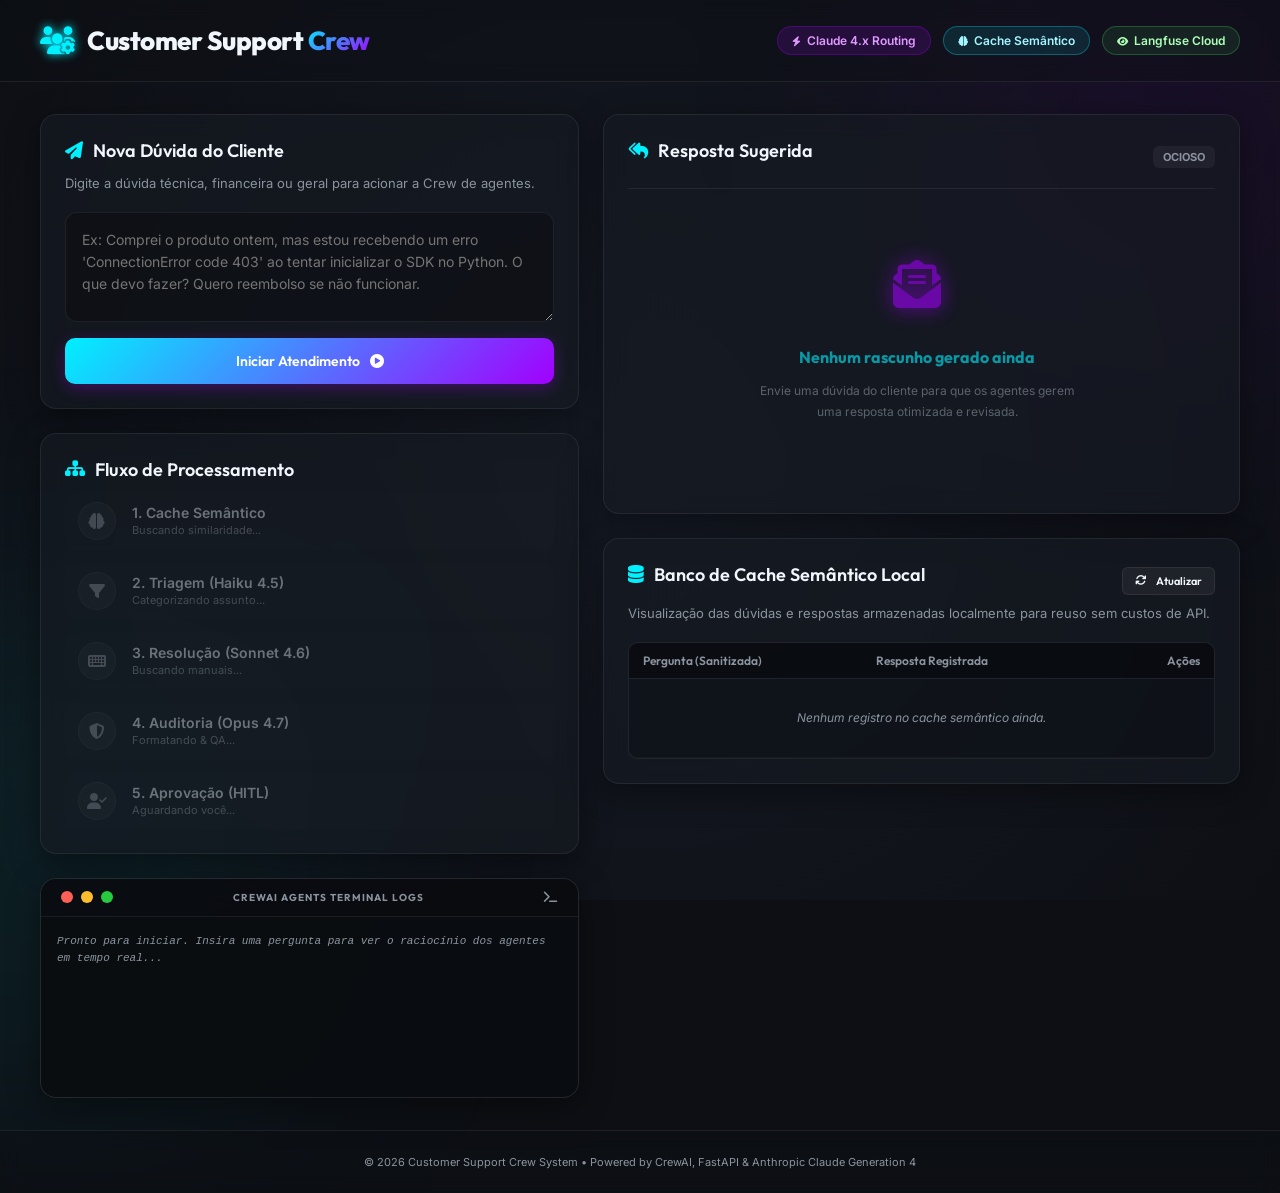
==== templates/index.html @ c0f91ed8 "feat: setup customer support crew system with native crewai tracing and fastapi" ====
<!DOCTYPE html>
<html lang="pt-BR">
<head>
    <meta charset="UTF-8">
    <meta name="viewport" content="width=device-width, initial-scale=1.0">
    <title>AI Customer Support - CrewAI & Claude 4</title>
    <!-- Google Fonts: Outfit (Títulos) e Inter (Texto) -->
    <link rel="preconnect" href="https://fonts.googleapis.com">
    <link rel="preconnect" href="https://fonts.gstatic.com" crossorigin>
    <link href="https://fonts.googleapis.com/css2?family=Inter:wght@300;400;500;600;700&family=Outfit:wght@400;500;600;700;800&display=swap" rel="stylesheet">
    <!-- FontAwesome para Ícones -->
    <link rel="stylesheet" href="https://cdnjs.cloudflare.com/ajax/libs/font-awesome/6.4.0/css/all.min.css">
    <!-- Estilos Customizados -->
    <link rel="stylesheet" href="/static/css/style.css">
</head>
<body>
    <div class="glass-bg"></div>
    <div class="glow-orb orb-purple"></div>
    <div class="glow-orb orb-blue"></div>

    <header class="app-header">
        <div class="logo">
            <i class="fa-solid fa-users-gear glow-icon"></i>
            <h1>Customer Support <span>Crew</span></h1>
        </div>
        <div class="tagline">
            <span class="badge badge-model"><i class="fa-solid fa-bolt"></i> Claude 4.x Routing</span>
            <span class="badge badge-cache"><i class="fa-solid fa-brain"></i> Cache Semântico</span>
            <span class="badge badge-observability"><i class="fa-solid fa-eye"></i> Langfuse Cloud</span>
        </div>
    </header>

    <main class="app-layout">
        <!-- Coluna da Esquerda: Inputs, Status e Terminal -->
        <section class="column-left">
            <!-- Painel de Input -->
            <div class="glass-card card-input">
                <h2><i class="fa-solid fa-paper-plane"></i> Nova Dúvida do Cliente</h2>
                <p class="card-desc">Digite a dúvida técnica, financeira ou geral para acionar a Crew de agentes.</p>
                <form id="inquiry-form">
                    <textarea 
                        id="customer-inquiry" 
                        placeholder="Ex: Comprei o produto ontem, mas estou recebendo um erro 'ConnectionError code 403' ao tentar inicializar o SDK no Python. O que devo fazer? Quero reembolso se não funcionar."
                        required></textarea>
                    <button type="submit" id="btn-submit" class="btn btn-primary">
                        <span>Iniciar Atendimento</span>
                        <i class="fa-solid fa-circle-play"></i>
                    </button>
                </form>
            </div>

            <!-- Pipeline de Status dos Agentes -->
            <div class="glass-card card-pipeline">
                <h2><i class="fa-solid fa-sitemap"></i> Fluxo de Processamento</h2>
                <div class="pipeline">
                    <div class="pipeline-step" id="step-cache">
                        <div class="step-icon"><i class="fa-solid fa-brain"></i></div>
                        <div class="step-info">
                            <h3>1. Cache Semântico</h3>
                            <p>Buscando similaridade...</p>
                        </div>
                    </div>
                    <div class="pipeline-step" id="step-triando">
                        <div class="step-icon"><i class="fa-solid fa-filter"></i></div>
                        <div class="step-info">
                            <h3>2. Triagem (Haiku 4.5)</h3>
                            <p>Categorizando assunto...</p>
                        </div>
                    </div>
                    <div class="pipeline-step" id="step-resolvendo">
                        <div class="step-icon"><i class="fa-solid fa-keyboard"></i></div>
                        <div class="step-info">
                            <h3>3. Resolução (Sonnet 4.6)</h3>
                            <p>Buscando manuais...</p>
                        </div>
                    </div>
                    <div class="pipeline-step" id="step-auditando">
                        <div class="step-icon"><i class="fa-solid fa-shield-halved"></i></div>
                        <div class="step-info">
                            <h3>4. Auditoria (Opus 4.7)</h3>
                            <p>Formatando & QA...</p>
                        </div>
                    </div>
                    <div class="pipeline-step" id="step-hitl">
                        <div class="step-icon"><i class="fa-solid fa-user-check"></i></div>
                        <div class="step-info">
                            <h3>5. Aprovação (HITL)</h3>
                            <p>Aguardando você...</p>
                        </div>
                    </div>
                </div>
            </div>

            <!-- Terminal de Logs em Tempo Real -->
            <div class="glass-card card-terminal">
                <div class="terminal-header">
                    <div class="terminal-buttons">
                        <span class="t-btn red"></span>
                        <span class="t-btn yellow"></span>
                        <span class="t-btn green"></span>
                    </div>
                    <div class="terminal-title">CREWAI AGENTS TERMINAL LOGS</div>
                    <i class="fa-solid fa-terminal"></i>
                </div>
                <div class="terminal-body" id="terminal-body">
                    <p class="terminal-welcome">Pronto para iniciar. Insira uma pergunta para ver o raciocínio dos agentes em tempo real...</p>
                </div>
            </div>
        </section>

        <!-- Coluna da Direita: Rascunho / Resposta e HITL Controls -->
        <section class="column-right">
            <div class="glass-card card-output" id="card-output">
                <div class="output-header">
                    <h2><i class="fa-solid fa-reply-all"></i> Resposta Sugerida</h2>
                    <span class="status-badge" id="job-status-badge">Ocioso</span>
                </div>

                <div class="output-content" id="output-content">
                    <div class="empty-state">
                        <i class="fa-solid fa-envelope-open-text glow-icon-large"></i>
                        <h3>Nenhum rascunho gerado ainda</h3>
                        <p>Envie uma dúvida do cliente para que os agentes gerem uma resposta otimizada e revisada.</p>
                    </div>
                </div>

                <!-- Painel de Controle HITL (Human-in-the-Loop) -->
                <div class="hitl-actions hidden" id="hitl-actions-container">
                    <div class="hitl-alert">
                        <i class="fa-solid fa-circle-exclamation animate-pulse"></i>
                        <div>
                            <strong>Revisão Humana Necessária (HITL):</strong> O Claude Opus 4.7 gerou a resposta acima. Aprove-a para salvar no cache ou forneça feedback para que os agentes façam ajustes.
                        </div>
                    </div>
                    <div class="feedback-input-wrapper">
                        <textarea id="human-feedback" placeholder="Digite seu feedback de correção caso queira refinar a resposta. Ex: 'Explique melhor o passo 2 e remova a menção a PIX, aceitamos apenas cartão.'"></textarea>
                    </div>
                    <div class="hitl-buttons">
                        <button class="btn btn-danger" id="btn-reject">
                            <i class="fa-solid fa-arrows-rotate"></i>
                            <span>Refinar com Feedback</span>
                        </button>
                        <button class="btn btn-success" id="btn-approve">
                            <i class="fa-solid fa-check-double"></i>
                            <span>Aprovar e Salvar no Cache</span>
                        </button>
                    </div>
                </div>
            </div>

            <!-- Gerenciamento de Cache Semântico -->
            <div class="glass-card card-cache-mgr">
                <div class="cache-header">
                    <h2><i class="fa-solid fa-database"></i> Banco de Cache Semântico Local</h2>
                    <button class="btn btn-small" id="btn-refresh-cache"><i class="fa-solid fa-sync"></i> Atualizar</button>
                </div>
                <p class="card-desc">Visualização das dúvidas e respostas armazenadas localmente para reuso sem custos de API.</p>
                <div class="cache-table-wrapper">
                    <table class="cache-table">
                        <thead>
                            <tr>
                                <th style="width: 40%">Pergunta (Sanitizada)</th>
                                <th style="width: 50%">Resposta Registrada</th>
                                <th style="width: 10%; text-align: center">Ações</th>
                            </tr>
                        </thead>
                        <tbody id="cache-list-body">
                            <tr>
                                <td colspan="3" class="table-empty">Nenhum registro no cache semântico ainda.</td>
                            </tr>
                        </tbody>
                    </table>
                </div>
            </div>
        </section>
    </main>

    <!-- Marcadores de Versão -->
    <footer class="app-footer">
        <p>© 2026 Customer Support Crew System • Powered by CrewAI, FastAPI & Anthropic Claude Generation 4</p>
    </footer>

    <!-- jQuery para simplificar requisições -->
    <script src="https://code.jquery.com/jquery-3.6.0.min.js"></script>
    <!-- Lógica Frontend -->
    <script src="/static/js/app.js"></script>
</body>
</html>
---- static/css/style.css ----
/* static/css/style.css */

:root {
    --bg-color: #0d0f14;
    --card-bg: rgba(22, 27, 34, 0.65);
    --card-border: rgba(255, 255, 255, 0.07);
    --text-primary: #f0f6fc;
    --text-secondary: #8b949e;
    --primary-neon: #00f0ff;
    --primary-neon-rgb: 0, 240, 255;
    --secondary-neon: #a200ff;
    --secondary-neon-rgb: 162, 0, 255;
    --success-green: #39d353;
    --danger-red: #ff3e3e;
    --warning-yellow: #f1c40f;
    --font-heading: 'Outfit', sans-serif;
    --font-body: 'Inter', sans-serif;
}

* {
    margin: 0;
    padding: 0;
    box-sizing: border-box;
}

body {
    background-color: var(--bg-color);
    color: var(--text-primary);
    font-family: var(--font-body);
    min-height: 100vh;
    display: flex;
    flex-direction: column;
    overflow-x: hidden;
    position: relative;
}

/* --- ELEMENTOS DE BACKROUND NEON --- */
.glass-bg {
    position: fixed;
    top: 0;
    left: 0;
    width: 100%;
    height: 100%;
    z-index: -3;
    background: radial-gradient(circle at 50% 50%, #151a24 0%, #0d0f14 100%);
}

.glow-orb {
    position: fixed;
    width: 400px;
    height: 400px;
    border-radius: 50%;
    filter: blur(150px);
    z-index: -2;
    opacity: 0.15;
    pointer-events: none;
    animation: drift 20s infinite alternate ease-in-out;
}

.orb-purple {
    background-color: var(--secondary-neon);
    top: -100px;
    right: -100px;
}

.orb-blue {
    background-color: var(--primary-neon);
    bottom: -150px;
    left: -150px;
    animation-delay: -5s;
}

@keyframes drift {
    0% { transform: translate(0, 0) scale(1); }
    100% { transform: translate(100px, 50px) scale(1.2); }
}

/* --- HEADER --- */
.app-header {
    padding: 24px 40px;
    display: flex;
    justify-content: space-between;
    align-items: center;
    border-bottom: 1px solid var(--card-border);
    backdrop-filter: blur(10px);
    background-color: rgba(13, 15, 20, 0.4);
    z-index: 10;
}

.logo {
    display: flex;
    align-items: center;
    gap: 12px;
}

.logo i {
    font-size: 28px;
    color: var(--primary-neon);
}

.glow-icon {
    text-shadow: 0 0 10px var(--primary-neon);
}

.logo h1 {
    font-family: var(--font-heading);
    font-size: 26px;
    font-weight: 800;
    letter-spacing: -0.5px;
}

.logo h1 span {
    background: linear-gradient(135deg, var(--primary-neon), var(--secondary-neon));
    -webkit-background-clip: text;
    -webkit-text-fill-color: transparent;
}

.tagline {
    display: flex;
    gap: 12px;
}

.badge {
    font-size: 12px;
    font-weight: 600;
    padding: 6px 14px;
    border-radius: 20px;
    display: flex;
    align-items: center;
    gap: 6px;
    border: 1px solid rgba(255, 255, 255, 0.05);
}

.badge i {
    font-size: 10px;
}

.badge-model {
    background-color: rgba(162, 0, 255, 0.15);
    color: #e099ff;
    border-color: rgba(162, 0, 255, 0.3);
}

.badge-cache {
    background-color: rgba(0, 240, 255, 0.1);
    color: #a4f5ff;
    border-color: rgba(0, 240, 255, 0.3);
}

.badge-observability {
    background-color: rgba(57, 211, 83, 0.1);
    color: #adffb8;
    border-color: rgba(57, 211, 83, 0.3);
}

/* --- APP LAYOUT --- */
.app-layout {
    flex: 1;
    display: grid;
    grid-template-columns: 1.1fr 1.3fr;
    gap: 24px;
    padding: 32px 40px;
    max-width: 1800px;
    width: 100%;
    margin: 0 auto;
}

.column-left, .column-right {
    display: flex;
    flex-direction: column;
    gap: 24px;
}

/* --- CARDS (GLASSMORPHISM) --- */
.glass-card {
    background: var(--card-bg);
    border: 1px solid var(--card-border);
    border-radius: 16px;
    padding: 24px;
    backdrop-filter: blur(12px);
    -webkit-backdrop-filter: blur(12px);
    box-shadow: 0 8px 32px 0 rgba(0, 0, 0, 0.4);
    transition: transform 0.3s ease, box-shadow 0.3s ease;
}

.glass-card:hover {
    box-shadow: 0 8px 32px 0 rgba(0, 240, 255, 0.05), 0 0 1px 0 rgba(255, 255, 255, 0.15);
}

.glass-card h2 {
    font-family: var(--font-heading);
    font-size: 18px;
    font-weight: 600;
    margin-bottom: 12px;
    display: flex;
    align-items: center;
    gap: 10px;
}

.glass-card h2 i {
    color: var(--primary-neon);
}

.card-desc {
    font-size: 13px;
    color: var(--text-secondary);
    margin-bottom: 18px;
    line-height: 1.5;
}

/* --- FORMULÁRIO --- */
#inquiry-form {
    display: flex;
    flex-direction: column;
    gap: 16px;
}

textarea {
    width: 100%;
    min-height: 110px;
    background-color: rgba(13, 15, 20, 0.7);
    border: 1px solid var(--card-border);
    border-radius: 12px;
    padding: 16px;
    color: var(--text-primary);
    font-family: var(--font-body);
    font-size: 14px;
    line-height: 1.6;
    resize: vertical;
    outline: none;
    transition: border-color 0.2s ease, box-shadow 0.2s ease;
}

textarea:focus {
    border-color: var(--primary-neon);
    box-shadow: 0 0 8px rgba(0, 240, 255, 0.2);
}

/* --- BOTÕES --- */
.btn {
    display: inline-flex;
    align-items: center;
    justify-content: center;
    gap: 10px;
    font-family: var(--font-heading);
    font-size: 14px;
    font-weight: 600;
    padding: 14px 24px;
    border-radius: 10px;
    border: none;
    cursor: pointer;
    transition: all 0.2s ease;
    outline: none;
}

.btn-primary {
    background: linear-gradient(135deg, var(--primary-neon), var(--secondary-neon));
    color: #ffffff;
    box-shadow: 0 4px 15px rgba(162, 0, 255, 0.3);
}

.btn-primary:hover {
    transform: translateY(-2px);
    box-shadow: 0 6px 20px rgba(0, 240, 255, 0.4);
}

.btn-success {
    background-color: var(--success-green);
    color: #0d0f14;
}

.btn-success:hover {
    background-color: #2ebc44;
    transform: translateY(-2px);
}

.btn-danger {
    background-color: rgba(255, 62, 62, 0.15);
    color: var(--danger-red);
    border: 1px solid rgba(255, 62, 62, 0.3);
}

.btn-danger:hover {
    background-color: var(--danger-red);
    color: #ffffff;
    transform: translateY(-2px);
}

.btn-small {
    padding: 6px 12px;
    font-size: 11px;
    border-radius: 6px;
    background-color: rgba(255, 255, 255, 0.05);
    border: 1px solid var(--card-border);
    color: var(--text-primary);
}

.btn-small:hover {
    background-color: rgba(255, 255, 255, 0.15);
}

/* --- PIPELINE DE STATUS --- */
.pipeline {
    display: flex;
    flex-direction: column;
    gap: 14px;
}

.pipeline-step {
    display: flex;
    align-items: center;
    gap: 16px;
    padding: 8px 12px;
    border-radius: 10px;
    background-color: rgba(255, 255, 255, 0.02);
    border: 1px solid transparent;
    opacity: 0.4;
    transition: all 0.3s ease;
}

.pipeline-step.active {
    opacity: 1;
    background-color: rgba(0, 240, 255, 0.05);
    border-color: rgba(0, 240, 255, 0.2);
    box-shadow: 0 0 15px rgba(0, 240, 255, 0.03);
}

.pipeline-step.completed {
    opacity: 0.9;
    border-color: rgba(57, 211, 83, 0.15);
}

.step-icon {
    width: 38px;
    height: 38px;
    border-radius: 50%;
    background-color: rgba(255, 255, 255, 0.05);
    display: flex;
    align-items: center;
    justify-content: center;
    font-size: 16px;
    color: var(--text-secondary);
    transition: all 0.3s ease;
    border: 1px solid var(--card-border);
}

.pipeline-step.active .step-icon {
    background-color: var(--primary-neon);
    color: #0d0f14;
    box-shadow: 0 0 10px rgba(0, 240, 255, 0.6);
    border-color: transparent;
}

.pipeline-step.completed .step-icon {
    background-color: var(--success-green);
    color: #0d0f14;
    border-color: transparent;
}

.step-info h3 {
    font-size: 14px;
    font-weight: 600;
    margin-bottom: 2px;
}

.step-info p {
    font-size: 11px;
    color: var(--text-secondary);
}

.pipeline-step.active .step-info p {
    color: var(--primary-neon);
}

/* --- TERMINAL DE LOGS --- */
.card-terminal {
    padding: 0;
    overflow: hidden;
    display: flex;
    flex-direction: column;
}

.terminal-header {
    background-color: rgba(9, 11, 15, 0.9);
    padding: 12px 20px;
    display: flex;
    align-items: center;
    border-bottom: 1px solid var(--card-border);
}

.terminal-buttons {
    display: flex;
    gap: 8px;
}

.t-btn {
    width: 12px;
    height: 12px;
    border-radius: 50%;
}

.t-btn.red { background-color: #ff5f56; }
.t-btn.yellow { background-color: #ffbd2e; }
.t-btn.green { background-color: #27c93f; }

.terminal-title {
    flex: 1;
    text-align: center;
    font-family: var(--font-heading);
    font-size: 10px;
    font-weight: 700;
    letter-spacing: 1px;
    color: var(--text-secondary);
}

.terminal-header i {
    font-size: 12px;
    color: var(--text-secondary);
}

.terminal-body {
    background-color: rgba(9, 11, 15, 0.85);
    height: 180px;
    padding: 16px;
    font-family: 'Courier New', Courier, monospace;
    font-size: 11px;
    line-height: 1.6;
    overflow-y: auto;
    color: #57ff5c; /* Verde Matrix */
}

.terminal-welcome {
    color: var(--text-secondary);
    font-style: italic;
}

.log-line {
    margin-bottom: 8px;
    word-break: break-all;
}

.log-line span.timestamp {
    color: #79c0ff;
}

.log-line span.agent {
    color: #ff7b72;
    font-weight: bold;
}

/* --- COLUNA DA DIREITA: OUTPUT E HITL --- */
.card-output {
    display: flex;
    flex-direction: column;
    min-height: 400px;
}

.output-header {
    display: flex;
    justify-content: space-between;
    align-items: center;
    margin-bottom: 18px;
    padding-bottom: 14px;
    border-bottom: 1px solid var(--card-border);
}

.status-badge {
    font-size: 11px;
    font-weight: 700;
    text-transform: uppercase;
    padding: 4px 10px;
    border-radius: 6px;
    background-color: rgba(255, 255, 255, 0.05);
    color: var(--text-secondary);
}

.status-badge.working {
    background-color: rgba(0, 240, 255, 0.15);
    color: var(--primary-neon);
    animation: pulse 1.5s infinite alternate;
}

.status-badge.waiting {
    background-color: rgba(241, 196, 15, 0.15);
    color: var(--warning-yellow);
}

.status-badge.done {
    background-color: rgba(57, 211, 83, 0.15);
    color: var(--success-green);
}

@keyframes pulse {
    0% { box-shadow: 0 0 2px rgba(0, 240, 255, 0.2); }
    100% { box-shadow: 0 0 10px rgba(0, 240, 255, 0.4); }
}

.output-content {
    flex: 1;
    overflow-y: auto;
    font-size: 14px;
    line-height: 1.7;
    color: #e6edf3;
    padding-right: 8px;
}

.empty-state {
    display: flex;
    flex-direction: column;
    align-items: center;
    justify-content: center;
    height: 100%;
    text-align: center;
    opacity: 0.6;
    padding: 40px 0;
}

.glow-icon-large {
    font-size: 48px;
    color: var(--secondary-neon);
    text-shadow: 0 0 20px var(--secondary-neon);
    margin-bottom: 18px;
}

.empty-state h3 {
    font-family: var(--font-heading);
    font-size: 16px;
    margin-bottom: 8px;
}

.empty-state p {
    font-size: 12px;
    max-width: 320px;
    color: var(--text-secondary);
}

/* Estilizações Markdown no Output */
.output-content p {
    margin-bottom: 14px;
}

.output-content h1, .output-content h2, .output-content h3 {
    font-family: var(--font-heading);
    margin-top: 18px;
    margin-bottom: 10px;
    color: var(--primary-neon);
}

.output-content h2 { font-size: 16px; border-bottom: 1px solid rgba(255,255,255,0.05); padding-bottom: 4px;}

.output-content ul, .output-content ol {
    margin-left: 20px;
    margin-bottom: 14px;
}

.output-content li {
    margin-bottom: 6px;
}

.output-content code {
    background-color: rgba(255, 255, 255, 0.07);
    padding: 3px 6px;
    border-radius: 4px;
    font-family: monospace;
    font-size: 12px;
}

.output-content pre {
    background-color: rgba(9, 11, 15, 0.8);
    padding: 12px;
    border-radius: 8px;
    overflow-x: auto;
    margin-bottom: 14px;
}

.output-content pre code {
    background-color: transparent;
    padding: 0;
}

/* --- PAINEL HITL --- */
.hitl-actions {
    margin-top: 24px;
    padding-top: 20px;
    border-top: 1px solid var(--card-border);
    animation: slideUp 0.3s ease;
}

@keyframes slideUp {
    0% { transform: translateY(15px); opacity: 0; }
    100% { transform: translateY(0); opacity: 1; }
}

.hitl-alert {
    background-color: rgba(241, 196, 15, 0.1);
    border: 1px solid rgba(241, 196, 15, 0.25);
    padding: 14px 18px;
    border-radius: 10px;
    font-size: 12px;
    line-height: 1.5;
    color: #ffe699;
    display: flex;
    align-items: flex-start;
    gap: 12px;
    margin-bottom: 16px;
}

.hitl-alert i {
    font-size: 16px;
    color: var(--warning-yellow);
    margin-top: 2px;
}

.feedback-input-wrapper {
    margin-bottom: 16px;
}

.feedback-input-wrapper textarea {
    min-height: 70px;
    font-size: 13px;
    border-color: rgba(241, 196, 15, 0.2);
}

.feedback-input-wrapper textarea:focus {
    border-color: var(--warning-yellow);
    box-shadow: 0 0 8px rgba(241, 196, 15, 0.2);
}

.hitl-buttons {
    display: grid;
    grid-template-columns: 1fr 1.3fr;
    gap: 12px;
}

.hidden {
    display: none !important;
}

/* --- BANCO DE CACHE --- */
.card-cache-mgr {
    margin-top: 0;
}

.cache-header {
    display: flex;
    justify-content: space-between;
    align-items: center;
    margin-bottom: 6px;
}

.cache-table-wrapper {
    max-height: 160px;
    overflow-y: auto;
    border: 1px solid var(--card-border);
    border-radius: 10px;
    background-color: rgba(9, 11, 15, 0.3);
}

.cache-table {
    width: 100%;
    border-collapse: collapse;
    font-size: 12px;
    text-align: left;
}

.cache-table th {
    background-color: rgba(9, 11, 15, 0.8);
    padding: 10px 14px;
    font-family: var(--font-heading);
    font-weight: 600;
    color: var(--text-secondary);
    border-bottom: 1px solid var(--card-border);
    position: sticky;
    top: 0;
}

.cache-table td {
    padding: 12px 14px;
    border-bottom: 1px solid rgba(255, 255, 255, 0.03);
    vertical-align: top;
    line-height: 1.5;
    color: var(--text-secondary);
}

.cache-table tr:hover td {
    color: var(--text-primary);
    background-color: rgba(255, 255, 255, 0.01);
}

.cache-table td.table-empty {
    text-align: center;
    padding: 30px;
    color: var(--text-secondary);
    font-style: italic;
}

.btn-delete-cache {
    background: none;
    border: none;
    color: rgba(255, 62, 62, 0.6);
    cursor: pointer;
    font-size: 13px;
    padding: 4px 8px;
    border-radius: 4px;
    transition: all 0.2s ease;
}

.btn-delete-cache:hover {
    color: var(--danger-red);
    background-color: rgba(255, 62, 62, 0.1);
}

/* --- FOOTER --- */
.app-footer {
    padding: 24px;
    text-align: center;
    font-size: 11px;
    color: var(--text-secondary);
    border-top: 1px solid var(--card-border);
    backdrop-filter: blur(10px);
    background-color: rgba(13, 15, 20, 0.4);
    margin-top: auto;
}

/* --- RESPONSIVIDADE --- */
@media (max-width: 1100px) {
    .app-layout {
        grid-template-columns: 1fr;
    }
}

/* Personalização Scrollbar */
::-webkit-scrollbar {
    width: 6px;
    height: 6px;
}
::-webkit-scrollbar-track {
    background: transparent;
}
::-webkit-scrollbar-thumb {
    background: rgba(255, 255, 255, 0.08);
    border-radius: 4px;
}
::-webkit-scrollbar-thumb:hover {
    background: rgba(255, 255, 255, 0.2);
}

/* Pulse animation helper */
.animate-pulse {
    animation: heartBeat 1.5s infinite ease-in-out;
}

@keyframes heartBeat {
    0% { transform: scale(1); opacity: 1; }
    50% { transform: scale(1.1); opacity: 0.7; }
    100% { transform: scale(1); opacity: 1; }
}
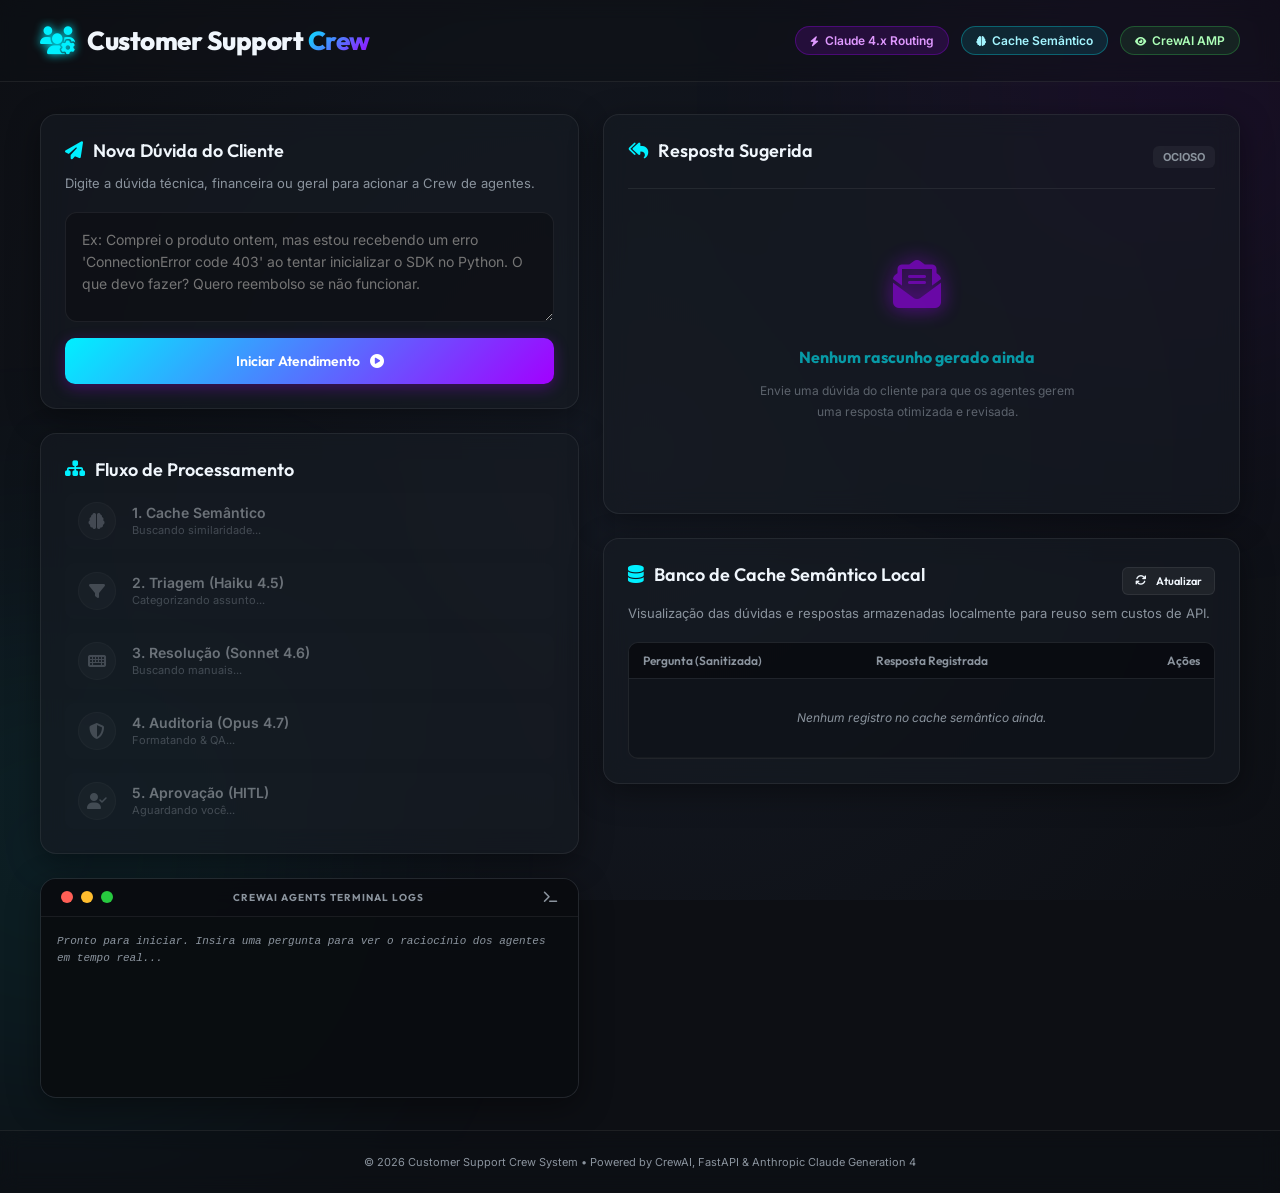
==== commit e14cb606: "style: update observability badge to CrewAI AMP in dashboard UI" ====
--- a/templates/index.html
+++ b/templates/index.html
@@ -26,7 +26,7 @@
         <div class="tagline">
             <span class="badge badge-model"><i class="fa-solid fa-bolt"></i> Claude 4.x Routing</span>
             <span class="badge badge-cache"><i class="fa-solid fa-brain"></i> Cache Semântico</span>
-            <span class="badge badge-observability"><i class="fa-solid fa-eye"></i> Langfuse Cloud</span>
+            <span class="badge badge-observability"><i class="fa-solid fa-eye"></i> CrewAI AMP</span>
         </div>
     </header>
 
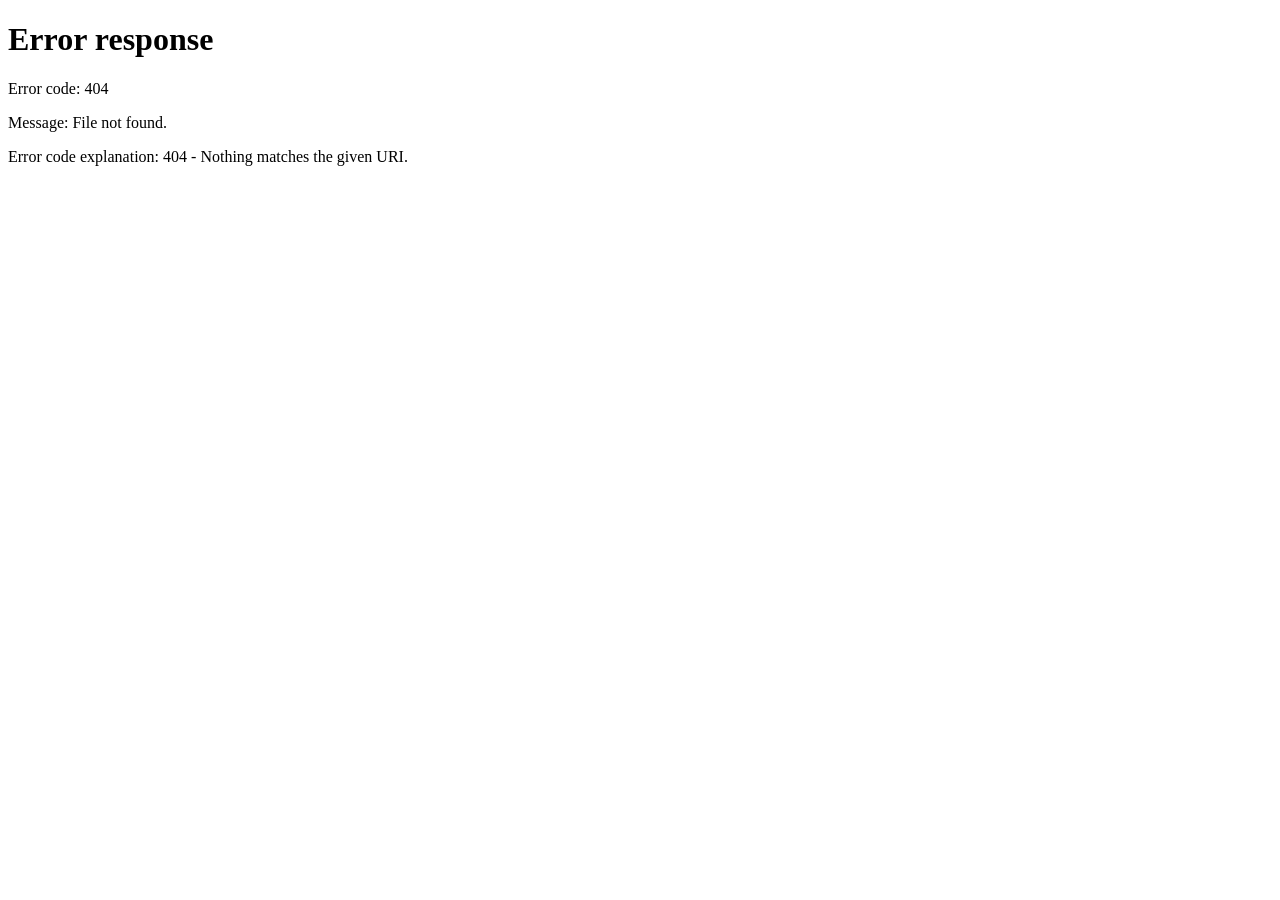
==== commit 73d854e0: "feat: implementar otimizacao de latencia extrema, prompt caching, roteamento express, sse streaming " ====
--- a/templates/index.html
+++ b/templates/index.html
@@ -28,6 +28,16 @@
             <span class="badge badge-cache"><i class="fa-solid fa-brain"></i> Cache Semântico</span>
             <span class="badge badge-observability"><i class="fa-solid fa-eye"></i> CrewAI AMP</span>
         </div>
+        <div class="user-profile" style="display: flex; align-items: center; gap: 14px;">
+            <span id="username-display" style="font-size: 13px; font-weight: 600; color: #a4f5ff; display: flex; align-items: center; gap: 6px;">
+                <i class="fa-solid fa-circle-user" style="font-size: 16px;"></i>
+                <span>Carregando...</span>
+            </span>
+            <button id="btn-logout" class="btn btn-small" title="Sair do Dashboard" style="background-color: rgba(255, 62, 62, 0.15); border-color: rgba(255, 62, 62, 0.3); color: #ff8e8e; font-size: 11px; padding: 6px 12px; cursor: pointer;">
+                <i class="fa-solid fa-right-from-bracket"></i>
+                <span>Sair</span>
+            </button>
+        </div>
     </header>
 
     <main class="app-layout">
@@ -49,6 +59,20 @@
                 </form>
             </div>
 
+            <!-- Histórico de Atendimentos Persistidos -->
+            <div class="glass-card card-history" style="padding: 20px;">
+                <div class="history-header" style="display: flex; justify-content: space-between; align-items: center; margin-bottom: 8px;">
+                    <h2 style="margin-bottom: 0;"><i class="fa-solid fa-clock-rotate-left"></i> Histórico Recente</h2>
+                    <span class="badge" style="font-size: 11px; padding: 3px 10px; background-color: rgba(0, 240, 255, 0.05); color: #a4f5ff; border-color: rgba(0, 240, 255, 0.15);" id="history-count">0 atendimentos</span>
+                </div>
+                <p class="card-desc" style="margin-bottom: 12px;">Histórico persistido das dúvidas que você enviou ao sistema.</p>
+                <div class="history-list-wrapper" style="max-height: 180px; overflow-y: auto; border: 1px solid var(--card-border); border-radius: 10px; background-color: rgba(9, 11, 15, 0.3); padding: 4px;">
+                    <div id="history-list-body" style="display: flex; flex-direction: column; gap: 6px;">
+                        <div style="text-align: center; padding: 20px; font-style: italic; color: var(--text-secondary); font-size: 11px;">Carregando histórico...</div>
+                    </div>
+                </div>
+            </div>
+
             <!-- Pipeline de Status dos Agentes -->
             <div class="glass-card card-pipeline">
                 <h2><i class="fa-solid fa-sitemap"></i> Fluxo de Processamento</h2>
